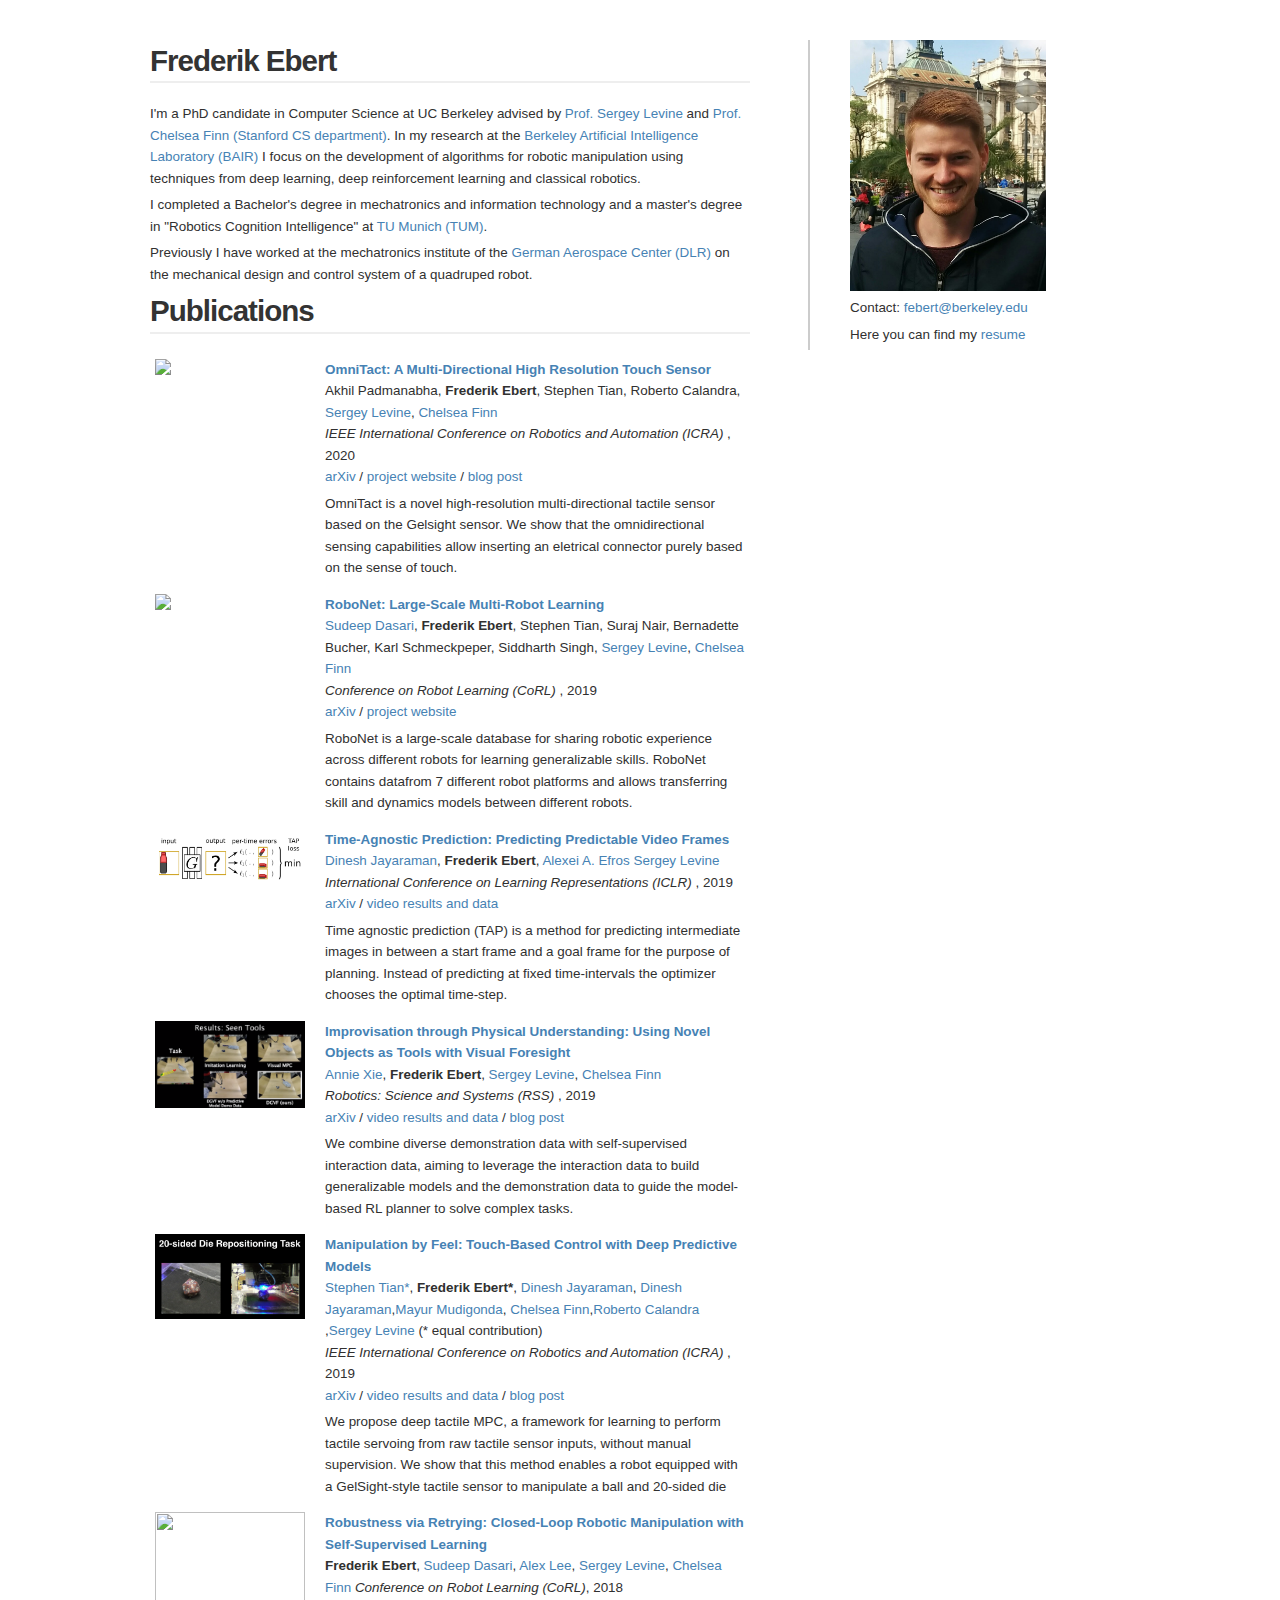
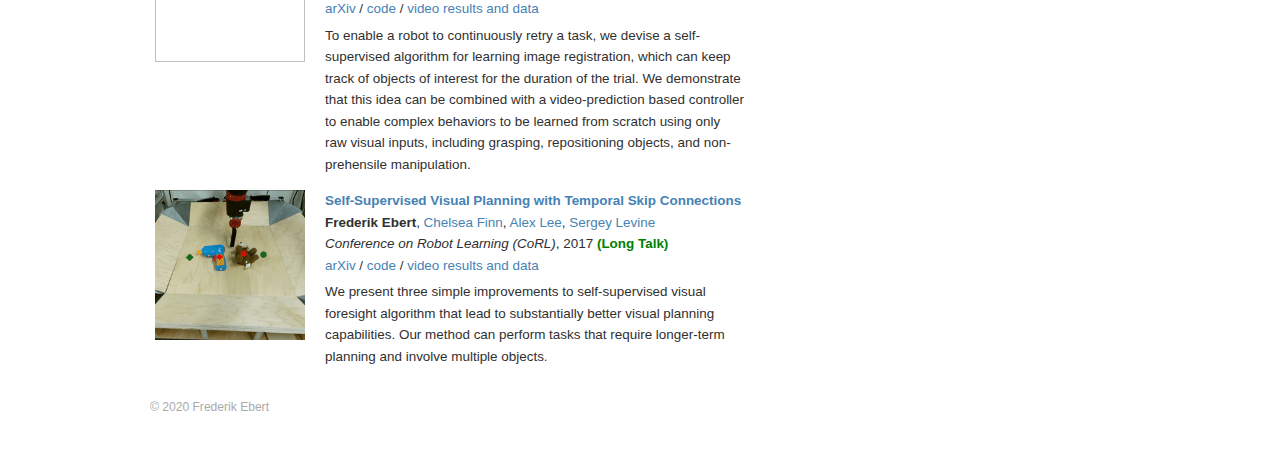
==== index.html @ 82a1469a "fixed margins added entries" ====
<!DOCTYPE html>


<html><head><meta http-equiv="Content-Type" content="text/html; charset=UTF-8">
	
	<meta name="description" content="Frederik Ebert personal website">
	<meta name="keywords" content="robotics,research,deep learning,reinforcement learning, control, dexterous manipulation">
	<meta name="author" content="Frederik Ebert">
	<link rel="stylesheet" type="text/css" href="./frederikebert_files/basic-profile.css" title="Basic Profile" media="all">
	<title>Frederik Ebert</title>


    <style>
        th, td {
            padding: 5px;
            margin:0
        }
        p {
            margin-bottom: 5px;
        }


        .one
        {
            width: 160px;
            height: 160px;
            position: relative;
        }
        .two {
            width: 160px;
            height: 160px;
            position: absolute;
            transition: opacity .2s ease-in-out;
            -moz-transition: opacity .2s ease-in-out;
            -webkit-transition: opacity .2s ease-in-out;
        }
    </style>

</head>




<body>
<div id="wrap">
	<div id="sidebar">
		<a href="https://febert.github.io/frederikebert_files/me.jpg"><img src="./frederikebert_files/me.jpg"  width="70%" height="70%" style="border: none;" alt="Frederik Ebert"></a>
        
        <p>Contact: <a href="mailto:febert@berkeley.edu">febert@berkeley.edu</a></p>
        
        <p>Here you can find my <a href="https://febert.github.io/frederikebert_files/curriculum_vitae_frederik_ebert.pdf"> resume </a> </p>
        
	
	</div>

	<div id="content">
		<h2>Frederik Ebert</h2>
		
        <p>
            I'm a PhD candidate in Computer Science at UC Berkeley advised by <a href="https://people.eecs.berkeley.edu/~svlevine/">Prof. Sergey Levine</a> and <a href="http://ai.stanford.edu/~cbfinn/">Prof. Chelsea Finn (Stanford CS department)</a>.
            In my research at the <a href="http://bair.berkeley.edu/"> Berkeley Artificial Intelligence Laboratory (BAIR) </a>

            I focus on the development of algorithms for robotic manipulation using techniques from deep learning, deep reinforcement learning and classical robotics.
        </p>
            I completed a Bachelor's degree in mechatronics and information technology and a master's degree in "Robotics Cognition Intelligence" at <a href="https://www.tum.de/"> TU Munich (TUM)</a>.
        <p>

        </p>
        
        <p>
            Previously I have worked at the mechatronics institute of the <a href="http://www.dlr.de/rm-neu/"> German Aerospace Center (DLR)</a> on the mechanical design and control system of a quadruped robot.
        </p>


        <h2>Publications</h2>

        <table width="100%" align="center" border="0" cellspacing="0" cellpadding="20">

            <tr>
                <td valign="top" width="25%">
                    <div class="one">
                        <div class="two" id="TAP" style="opacity: 0;"><img src="./frederikebert_files/omnitact.gif" width="150"></div>
                        <img src="./frederikebert_files/omnitact.gif" width="150">
                    </div>

                </td>
                <td valign="top" width="75%">
                    <p><a href="https://arxiv.org/abs/2003.06965">
                        <strong>OmniTact: A Multi-Directional High Resolution Touch Sensor</strong></a><br>
                        Akhil Padmanabha, <strong >Frederik Ebert</strong>, Stephen Tian, Roberto Calandra, <a href="http://people.eecs.berkeley.edu/~svlevine">Sergey Levine</a>, <a href="http://people.eecs.berkeley.edu/~cbfinn/" >Chelsea Finn</a> <br />
                        <em>IEEE International Conference on Robotics and Automation (ICRA) </em>, 2020 <br>
                        <a href="https://arxiv.org/abs/2003.06965">arXiv</a>
                        /
                        <a href="https://sites.google.com/berkeley.edu/omnitact">project website</a> / <a href="https://bair.berkeley.edu/blog/2020/05/14/omnitact"> blog post</a>
                    </p><p></p>
                    <p>
                        OmniTact is a novel high-resolution multi-directional tactile sensor based on the Gelsight sensor. We show that the omnidirectional sensing capabilities allow inserting an eletrical connector purely based on the sense of touch.
                    </p>
                </td>
            </tr>

            <tr>
                <td valign="top" width="25%">
                    <div class="one">
                        <div class="two" id="TAP" style="opacity: 0;"><img src="./frederikebert_files/robonet.png" width="150"></div>
                        <img src="./frederikebert_files/robonet.png" width="150">
                    </div>

                </td>
                <td valign="top" width="75%">
                    <p><a href="https://arxiv.org/pdf/1910.11215.pdf">
                        <strong>RoboNet: Large-Scale Multi-Robot Learning</strong></a><br>
                        <a>Sudeep Dasari</a>, <strong >Frederik Ebert</strong>,  Stephen Tian, Suraj Nair, Bernadette Bucher, Karl Schmeckpeper, Siddharth Singh, <a href="http://people.eecs.berkeley.edu/~svlevine">Sergey Levine</a>, <a href="http://people.eecs.berkeley.edu/~cbfinn/" >Chelsea Finn</a> <br />
                        <em>Conference on Robot Learning (CoRL) </em>, 2019 <br>
                        <a href="https://arxiv.org/pdf/1910.11215.pdf">arXiv</a>
                        /
                        <a href="https://www.robonet.wiki/">project website</a>
                    </p><p></p>
                    <p>
                        RoboNet is a large-scale database for sharing robotic experience across different robots for learning generalizable skills. RoboNet contains datafrom 7 different robot platforms and allows transferring skill and dynamics models between different robots.
                    </p>
                </td>
            </tr>

            <tr>
                <td valign="top" width="25%">
                    <div class="one">
                        <div class="two" id="TAP" style="opacity: 0;"><img src="./frederikebert_files/TAP.png" width="150"></div>
                        <img src="./frederikebert_files/TAP.png" width="150">
                    </div>

                </td>
                <td valign="top" width="75%">
                    <p><a href="https://arxiv.org/abs/1808.07784">
                        <strong>Time-Agnostic Prediction: Predicting Predictable Video Frames</strong></a><br>
                        <a>Dinesh Jayaraman</a>, <strong >Frederik Ebert</strong>, <a>Alexei A. Efros</a> <a href="http://people.eecs.berkeley.edu/~svlevine">Sergey Levine</a> <br />
                        <em>International Conference on Learning Representations (ICLR) </em>, 2019 <br>
                        <a href="https://arxiv.org/abs/1808.07784">arXiv</a>
                        /
                        <a href="https://sites.google.com/view/ta-pred">video results and data</a>
                    </p><p></p>
                    <p>
                        Time agnostic prediction (TAP) is a method for predicting intermediate images in between a start frame and a goal frame for the purpose of planning.
                        Instead of predicting at fixed time-intervals the optimizer chooses the optimal time-step.
                    </p>
                </td>
            </tr>

            <tr>
                <td valign="top" width="25%">
                    <div class="one">
                        <div class="two" id="tooluse" style="opacity: 0;"><img src="./frederikebert_files/tooluse.png" width="150"></div>
                        <img src="./frederikebert_files/tooluse.png" width="150">
                    </div>

                </td>
                <td valign="top" width="75%">
                    <p><a href="https://arxiv.org/abs/1904.05538">
                        <strong>Improvisation through Physical Understanding: Using Novel Objects as Tools with Visual Foresight</strong></a><br>
                        <a>Annie Xie</a>, <strong >Frederik Ebert</strong>, <a href="http://people.eecs.berkeley.edu/~svlevine">Sergey Levine</a>, <a href="http://people.eecs.berkeley.edu/~cbfinn/" >Chelsea Finn</a> <br />
                        <em>Robotics: Science and Systems (RSS) </em>, 2019 <br>
                        <a href="https://arxiv.org/abs/1904.05538">arXiv</a>
                        /
                        <a href="https://sites.google.com/view/anonymous-dgvf/home">video results and data</a> / <a href="https://bair.berkeley.edu/blog/2019/04/11/tools/"> blog post</a>
                    </p><p></p>
                    <p>
                        We combine diverse demonstration data with self-supervised interaction data, aiming to leverage the interaction data to build generalizable models and the demonstration data to guide the model-based RL planner to solve complex tasks.
                    </p>
                </td>
            </tr>

            <tr>
                <td valign="top" width="25%">
                    <div class="one">
                        <div class="two" id="tactile_mpc" style="opacity: 0;"><img src="./frederikebert_files/tactile_mpc.png" width="150" ></div>
                        <img src="./frederikebert_files/tactile_mpc.png" width="150">
                    </div>

                </td>
                <td valign="top" width="75%">
                    <p><a href="https://arxiv.org/abs/1903.04128">
                        <strong>Manipulation by Feel: Touch-Based Control with Deep Predictive Models</strong></a><br>
                        <a>Stephen Tian*</a>, <strong >Frederik Ebert*</strong>,  <a>Dinesh Jayaraman</a>, <a>Dinesh Jayaraman</a>,<a>Mayur Mudigonda</a>, <a href="http://people.eecs.berkeley.edu/~cbfinn/" >Chelsea Finn</a>,<a>Roberto Calandra</a> ,<a href="http://people.eecs.berkeley.edu/~svlevine">Sergey Levine</a> (* equal contribution) <br/>
                        <em>IEEE International Conference on Robotics and Automation (ICRA) </em>, 2019 <br>
                        <a href="https://arxiv.org/abs/1903.04128">arXiv</a>
                        <!--/-->
                        <!--<a href="https://github.com/febert/robustness_via_retrying">code</a>-->
                        /
                        <a href="https://sites.google.com/view/manipbyfeel/">video results and data</a> / <a href="https://bair.berkeley.edu/blog/2019/03/21/tactile"> blog post</a>
                    </p><p></p>
                    <p>
                        We propose deep tactile MPC, a framework for learning to perform tactile servoing from raw tactile sensor inputs, without manual supervision.
                        We show that this method enables a robot equipped with a GelSight-style tactile sensor to manipulate a ball and 20-sided die
                    </p>
            </td>
            </tr>


            <tr>
                <td valign="top" width="25%">
                    <div class="one">
                        <div class="two" id="retrying_gif" style="opacity: 0;"><img src="./frederikebert_files/retrying.png" width="150" height="150"></div>
                        <img src="./frederikebert_files/retrying.gif" width="150" height="150">
                    </div>
                    <script type="text/javascript">
                        function retrying_start() {
                            document.getElementById('retrying_gif').style.opacity = "1";
                        }
                        function retrying_stop() {
                            document.getElementById('retrying_gif').style.opacity = "0";
                        }
                        retrying_stop()
                    </script>

                </td>
                <td valign="top" width="75%">
                    <p><a href="https://arxiv.org/abs/1810.03043.pdf">
                        <strong>Robustness via Retrying: Closed-Loop Robotic Manipulation with Self-Supervised Learning</strong></a><br>
                        <strong >Frederik Ebert</strong>,  <a>Sudeep Dasari</a>, <a href="http://people.eecs.berkeley.edu/~alexlee_gk/">Alex Lee</a>, <a href="http://people.eecs.berkeley.edu/~svlevine">Sergey Levine</a>, <a href="http://people.eecs.berkeley.edu/~cbfinn/" >Chelsea Finn</a>
                        <em>Conference on Robot Learning (CoRL)</em>, 2018 <br>
                        <a href="https://arxiv.org/abs/1810.03043">arXiv</a>
                        /
                        <a href="https://github.com/febert/robustness_via_retrying">code</a>
                        /
                        <a href="https://sites.google.com/view/robustness-via-retrying/home">video results and data</a>
                    </p><p></p>
                    <p>
                        To enable a robot to continuously retry a task, we devise a self-supervised algorithm for learning image registration, which can keep track of objects of interest for the duration of the trial. We demonstrate that this idea can be combined with a video-prediction based controller to enable complex behaviors to be learned from scratch using only raw visual inputs, including grasping, repositioning objects, and non-prehensile manipulation.
                    </p>
                </td>
            </tr>


            <tr onmouseout="sna_stop()" onmouseover="sna_start()">
                <td valign="top" width="25%">
                    <div class="one">
                        <div class="two" id="sna_gif" style="opacity: 0;"><img src="./frederikebert_files/oadna_apart_square.gif" width="150" height="150"></div>
                        <img src="./frederikebert_files/oadna_frame.gif" width="150" height="150">
                    </div>
                    <script type="text/javascript">
                        function sna_start() {
                            document.getElementById('sna_gif').style.opacity = "1";
                        }
                        function sna_stop() {
                            document.getElementById('sna_gif').style.opacity = "0";
                        }
                        sna_stop()
                    </script>

                </td>
                <td valign="top" width="75%">
                    <p><a href="https://arxiv.org/pdf/1710.05268.pdf">
                        <strong>Self-Supervised Visual Planning with Temporal Skip Connections</strong></a><br>
                        <strong >Frederik Ebert</strong>, <a href="http://people.eecs.berkeley.edu/~cbfinn/" >Chelsea Finn</a>, <a href="http://people.eecs.berkeley.edu/~alexlee_gk/">Alex Lee</a>,
                        <a href="http://people.eecs.berkeley.edu/~svlevine">Sergey Levine</a> <br>
                        <em>Conference on Robot Learning (CoRL)</em>, 2017 <font color="green"><strong>(Long Talk)</strong></font> <br>
                        <a href="https://arxiv.org/abs/1710.05268">arXiv</a>
                        /
                        <a href="https://github.com/febert/visual_mpc">code</a>
                        /
                        <a href="https://sites.google.com/view/sna-visual-mpc">video results and data</a>
                    </p><p></p>
                    <p>
                        We present three simple improvements to self-supervised visual foresight algorithm that lead to substantially better visual planning capabilities. Our
                        method can perform tasks that require longer-term planning and involve multiple objects.
                    </p>
                </td>
            </tr>


        </table>


        
		<p class="credits">© 2020 Frederik Ebert<br>
	</div>

</div>




</body></html>
---- frederikebert_files/basic-profile.css ----
/*
Original design: Basic Profile (v2.0 - Sep 11, 2012) - A free xhtml/css website template by Andreas Viklund.
For more information, see http://andreasviklund.com/templates/basic-profile/
*/

*{margin:0; padding:0;}
body {background:#fff url(background.jpg) top center no-repeat; color:#303030; font:84% Arial,Helvetica,sans-serif; line-height:1.6em;}
a {color:#4682B4; text-decoration:none;}
a:hover {text-decoration:underline;}
p,ul,ol,dl {margin:0 0 20px 0;}
h1 {color:#888; font-size:3.2em; line-height:1.1em; letter-spacing:-3px; margin:20px 0 0 0;}
h1 a {color:#4682B4; text-transform:none;}
h2 {font-size:2.2em; color:#333; margin:0 0 20px; letter-spacing:-1px; border-bottom:2px solid #eee;}
h3 {font-size:1.8em; margin:10px 0 15px 0; letter-spacing:-1px; border-bottom:2px solid #eee;}
h1,h2,h3 {font-weight:700; line-height:1.4em;}
#wrap {color:#303030; margin:40px auto; padding:0; width:980px;}
#content {text-align:left; width:600px; padding-right:40px;}
#sidebar {float:right; width:280px; padding-left:40px; border-left:2px solid #ccc; }
#sidebar ul {list-style:none; margin:0; padding:10px 0 0 0; border-top:1px solid #eee;}
#sidebar li {list-style:none; font-size:1.2em; margin:0 0 10px; padding:0 0 10px 0; color:#888; border-bottom:1px solid #eee;}
#sidebar li a {font-size:1.2em;}
#sidebar h2 {font-size: 1.4em;}
.slogan {color:#888; font-size:1.4em; font-weight:700; margin:0 0 20px 0; letter-spacing:-1px;}
.readmore {text-align:right; margin:0 20px 30px 0;}
.timestamp {display:block; font-weight:700; color:#888; text-align:right; width:150px; padding:20px 20px 20px 0; float:left; margin:0 20px 20px 0; border-right:2px solid #eee;}
.timestamp a {font-weight:normal;}
.credits {display:block; clear:left; font-size:0.9em; color:#aaa; margin:20px 0;}
.credits a {color:#888;}
.clear {clear:both;}
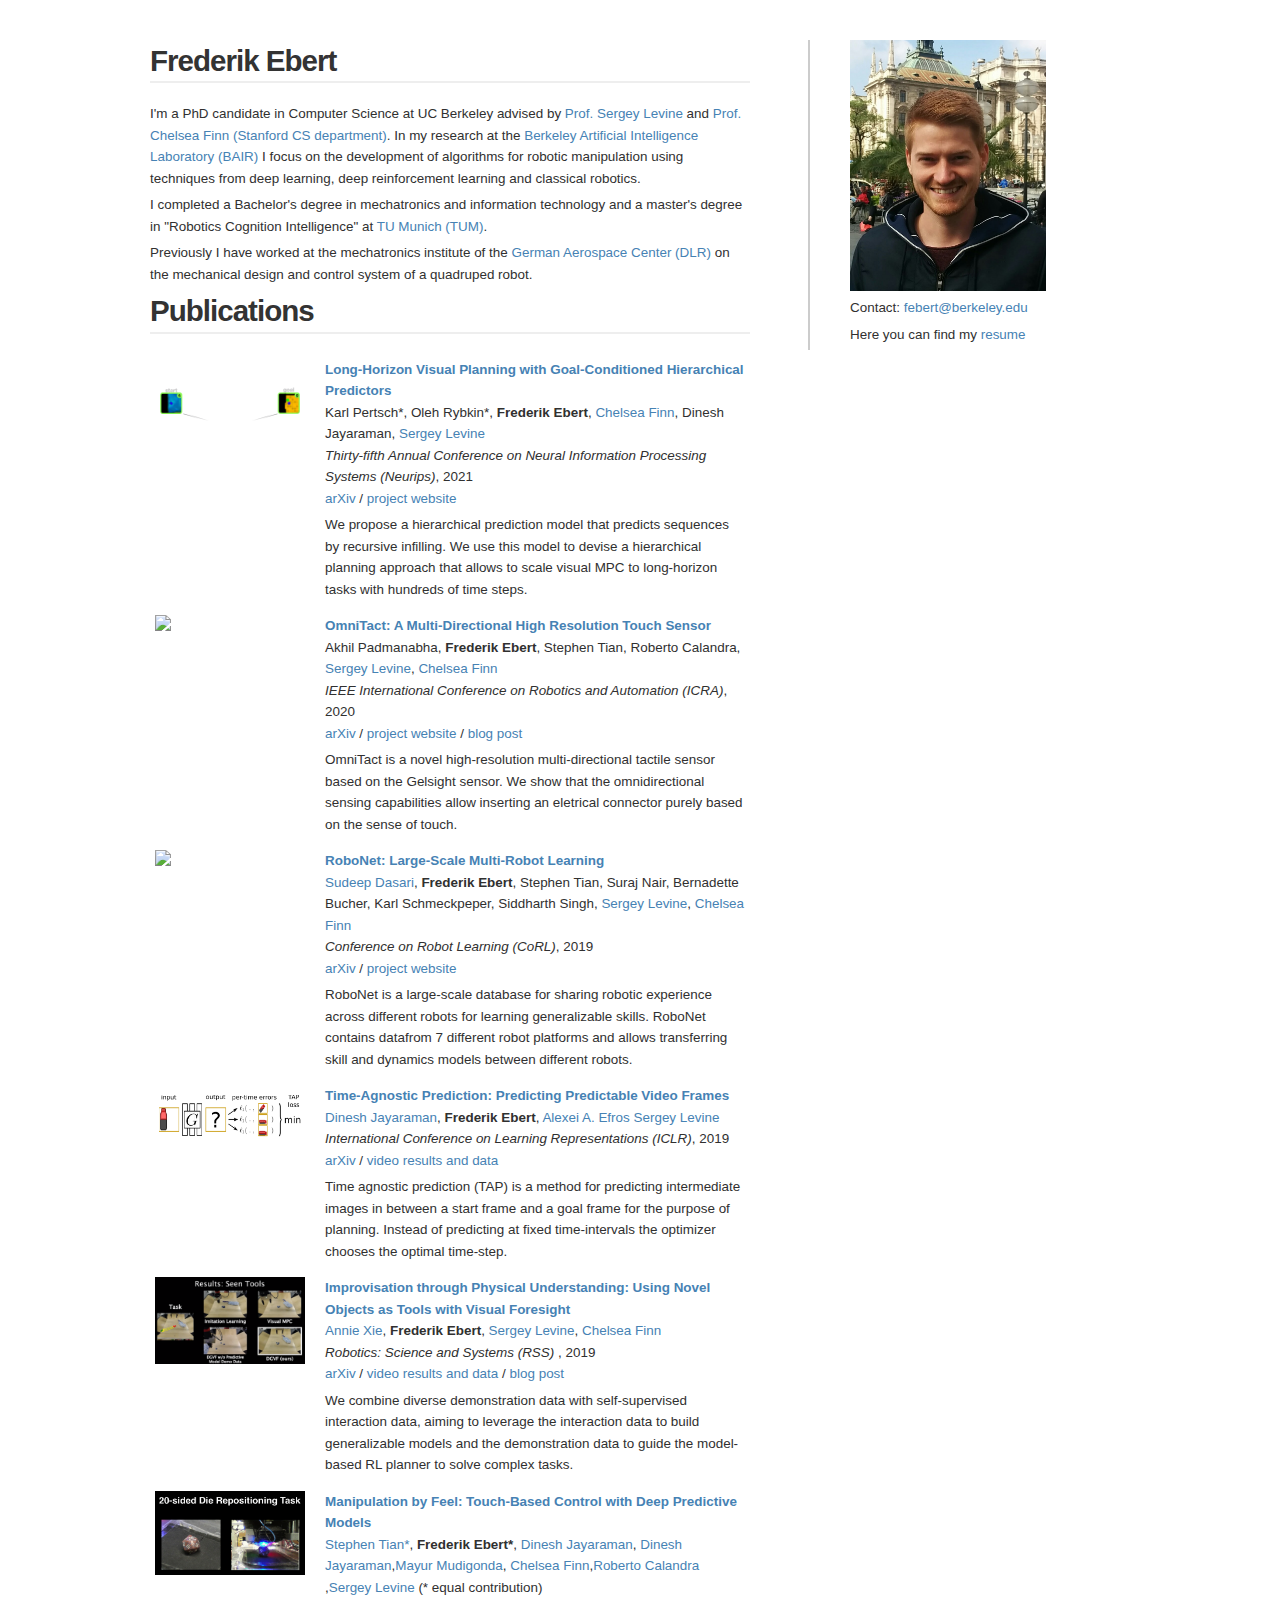
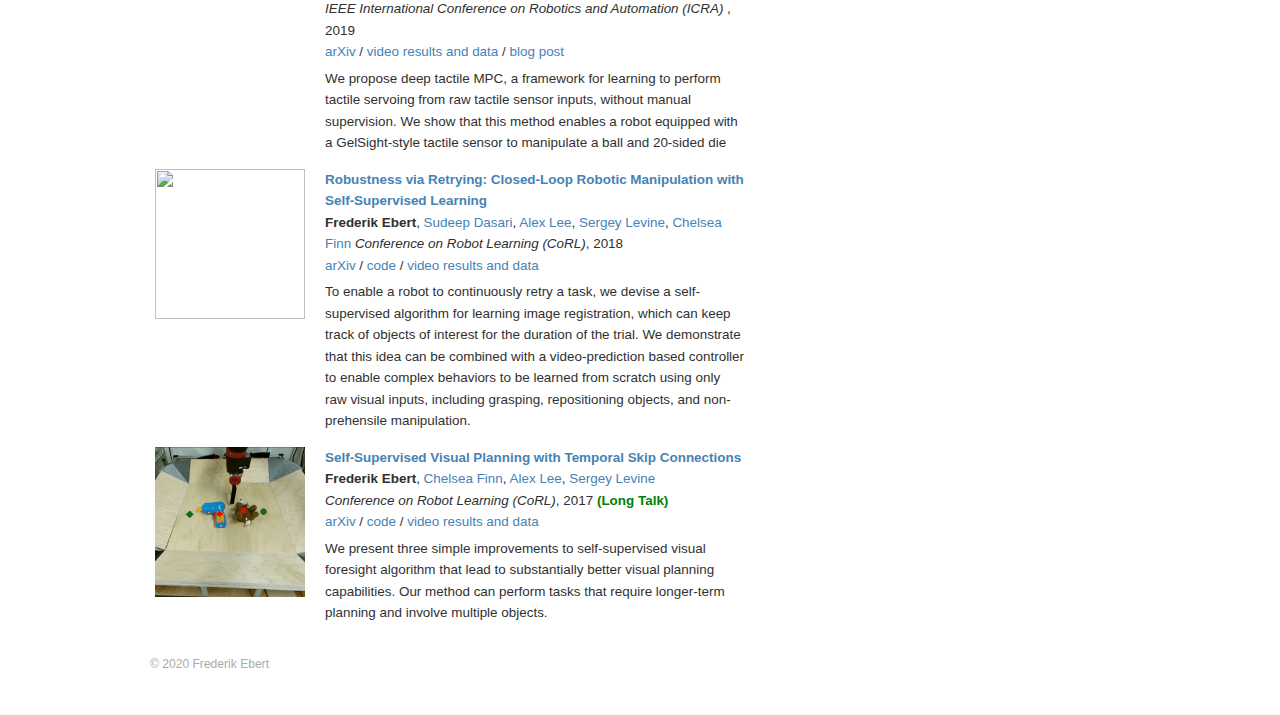
==== commit 13c398f0: "added GCP" ====
--- a/index.html
+++ b/index.html
@@ -79,6 +79,29 @@
             <tr>
                 <td valign="top" width="25%">
                     <div class="one">
+                        <img src="./frederikebert_files/gcp_animate.gif" width="150">
+                    </div>
+
+                </td>
+                <td valign="top" width="75%">
+                    <p><a href="https://arxiv.org/abs/2003.06965">
+                        <strong>Long-Horizon Visual Planning with Goal-Conditioned Hierarchical Predictors</strong></a><br>
+                        Karl Pertsch*, Oleh Rybkin*, <strong>Frederik Ebert</strong>, <a href="http://people.eecs.berkeley.edu/~cbfinn/" >Chelsea Finn</a>, Dinesh Jayaraman, <a href="http://people.eecs.berkeley.edu/~svlevine">Sergey Levine</a> <br>
+
+                        <em>Thirty-fifth Annual Conference on Neural Information Processing Systems (Neurips)</em>, 2021 <br>
+                        <a href="https://arxiv.org/abs/2006.13205">arXiv</a>
+                        /
+                        <a href="https://orybkin.github.io/video-gcp/">project website</a>
+                    </p><p></p>
+                    <p>
+                        We propose a hierarchical prediction model that predicts sequences by recursive infilling. We use this model to devise a hierarchical planning approach that allows to scale visual MPC to long-horizon tasks with hundreds of time steps.
+                    </p>
+                </td>
+            </tr>
+
+            <tr>
+                <td valign="top" width="25%">
+                    <div class="one">
                         <div class="two" id="TAP" style="opacity: 0;"><img src="./frederikebert_files/omnitact.gif" width="150"></div>
                         <img src="./frederikebert_files/omnitact.gif" width="150">
                     </div>
@@ -88,7 +111,7 @@
                     <p><a href="https://arxiv.org/abs/2003.06965">
                         <strong>OmniTact: A Multi-Directional High Resolution Touch Sensor</strong></a><br>
                         Akhil Padmanabha, <strong >Frederik Ebert</strong>, Stephen Tian, Roberto Calandra, <a href="http://people.eecs.berkeley.edu/~svlevine">Sergey Levine</a>, <a href="http://people.eecs.berkeley.edu/~cbfinn/" >Chelsea Finn</a> <br />
-                        <em>IEEE International Conference on Robotics and Automation (ICRA) </em>, 2020 <br>
+                        <em>IEEE International Conference on Robotics and Automation (ICRA)</em>, 2020 <br>
                         <a href="https://arxiv.org/abs/2003.06965">arXiv</a>
                         /
                         <a href="https://sites.google.com/berkeley.edu/omnitact">project website</a> / <a href="https://bair.berkeley.edu/blog/2020/05/14/omnitact"> blog post</a>
@@ -111,7 +134,7 @@
                     <p><a href="https://arxiv.org/pdf/1910.11215.pdf">
                         <strong>RoboNet: Large-Scale Multi-Robot Learning</strong></a><br>
                         <a>Sudeep Dasari</a>, <strong >Frederik Ebert</strong>,  Stephen Tian, Suraj Nair, Bernadette Bucher, Karl Schmeckpeper, Siddharth Singh, <a href="http://people.eecs.berkeley.edu/~svlevine">Sergey Levine</a>, <a href="http://people.eecs.berkeley.edu/~cbfinn/" >Chelsea Finn</a> <br />
-                        <em>Conference on Robot Learning (CoRL) </em>, 2019 <br>
+                        <em>Conference on Robot Learning (CoRL)</em>, 2019 <br>
                         <a href="https://arxiv.org/pdf/1910.11215.pdf">arXiv</a>
                         /
                         <a href="https://www.robonet.wiki/">project website</a>
@@ -134,7 +157,7 @@
                     <p><a href="https://arxiv.org/abs/1808.07784">
                         <strong>Time-Agnostic Prediction: Predicting Predictable Video Frames</strong></a><br>
                         <a>Dinesh Jayaraman</a>, <strong >Frederik Ebert</strong>, <a>Alexei A. Efros</a> <a href="http://people.eecs.berkeley.edu/~svlevine">Sergey Levine</a> <br />
-                        <em>International Conference on Learning Representations (ICLR) </em>, 2019 <br>
+                        <em>International Conference on Learning Representations (ICLR)</em>, 2019 <br>
                         <a href="https://arxiv.org/abs/1808.07784">arXiv</a>
                         /
                         <a href="https://sites.google.com/view/ta-pred">video results and data</a>
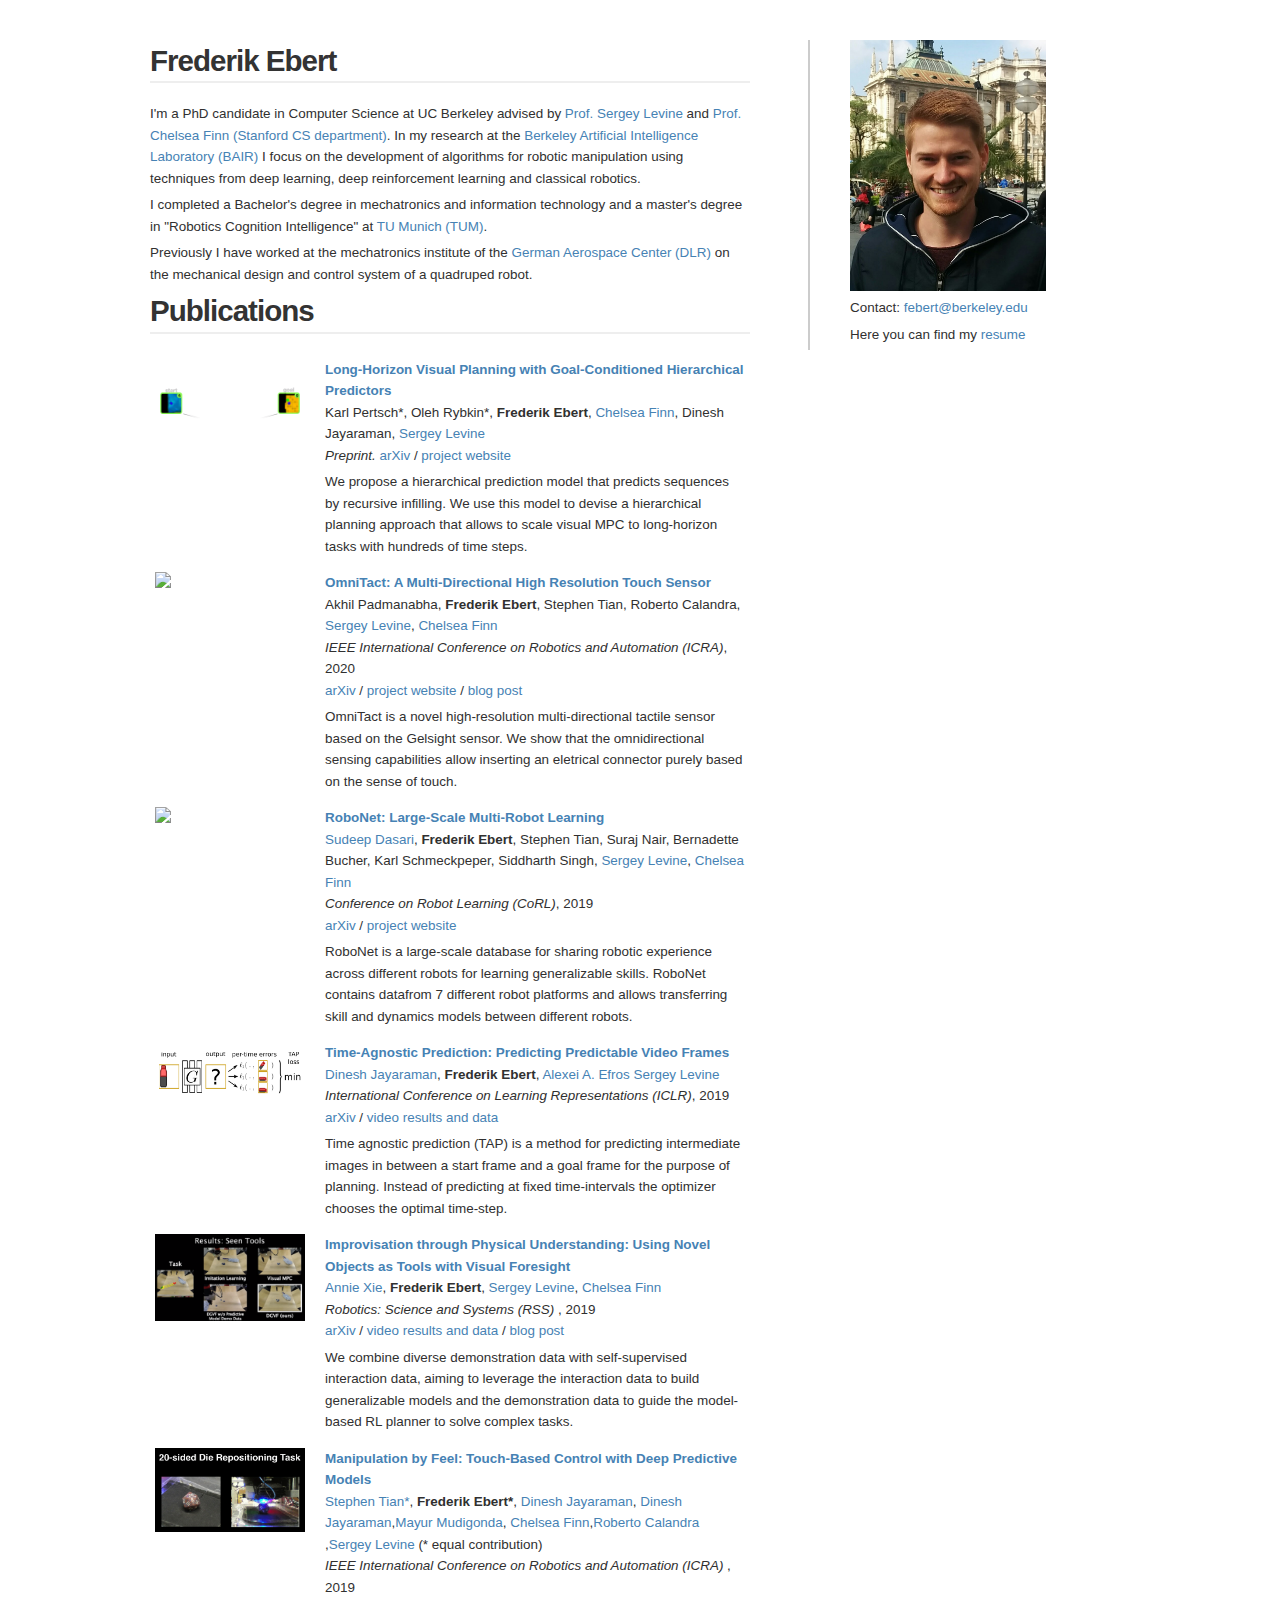
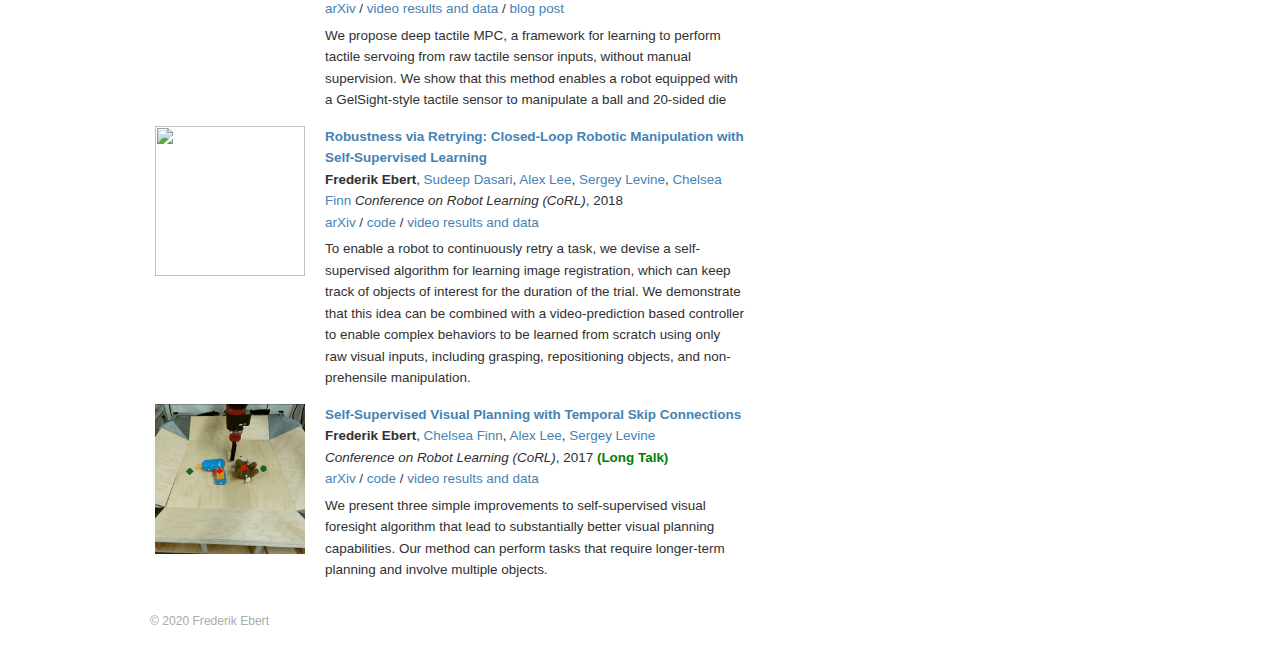
==== commit 68ec5f3a: "preprint change" ====
--- a/index.html
+++ b/index.html
@@ -88,7 +88,8 @@
                         <strong>Long-Horizon Visual Planning with Goal-Conditioned Hierarchical Predictors</strong></a><br>
                         Karl Pertsch*, Oleh Rybkin*, <strong>Frederik Ebert</strong>, <a href="http://people.eecs.berkeley.edu/~cbfinn/" >Chelsea Finn</a>, Dinesh Jayaraman, <a href="http://people.eecs.berkeley.edu/~svlevine">Sergey Levine</a> <br>
 
-                        <em>Thirty-fifth Annual Conference on Neural Information Processing Systems (Neurips)</em>, 2021 <br>
+                        <em>Preprint. </em>
+                        <!--<em>Thirty-fifth Annual Conference on Neural Information Processing Systems (Neurips)</em>, 2021 <br>-->
                         <a href="https://arxiv.org/abs/2006.13205">arXiv</a>
                         /
                         <a href="https://orybkin.github.io/video-gcp/">project website</a>
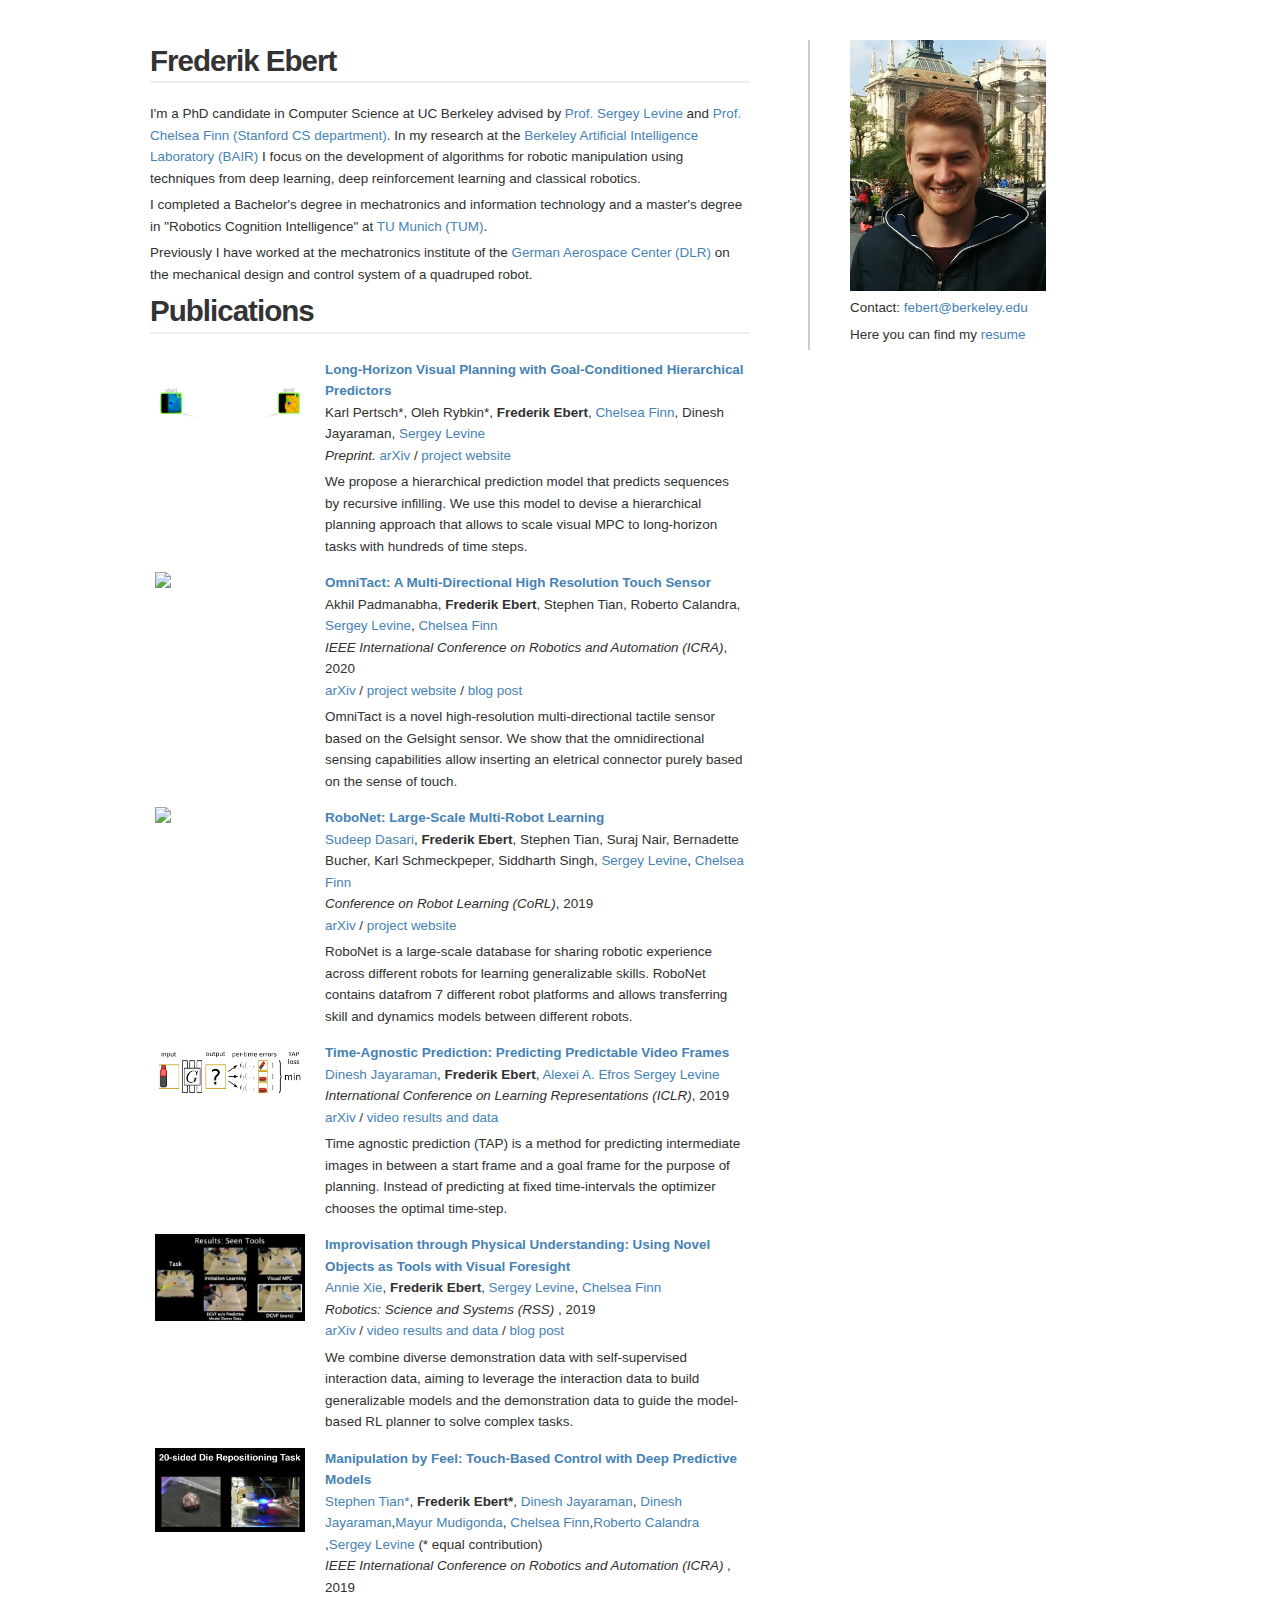
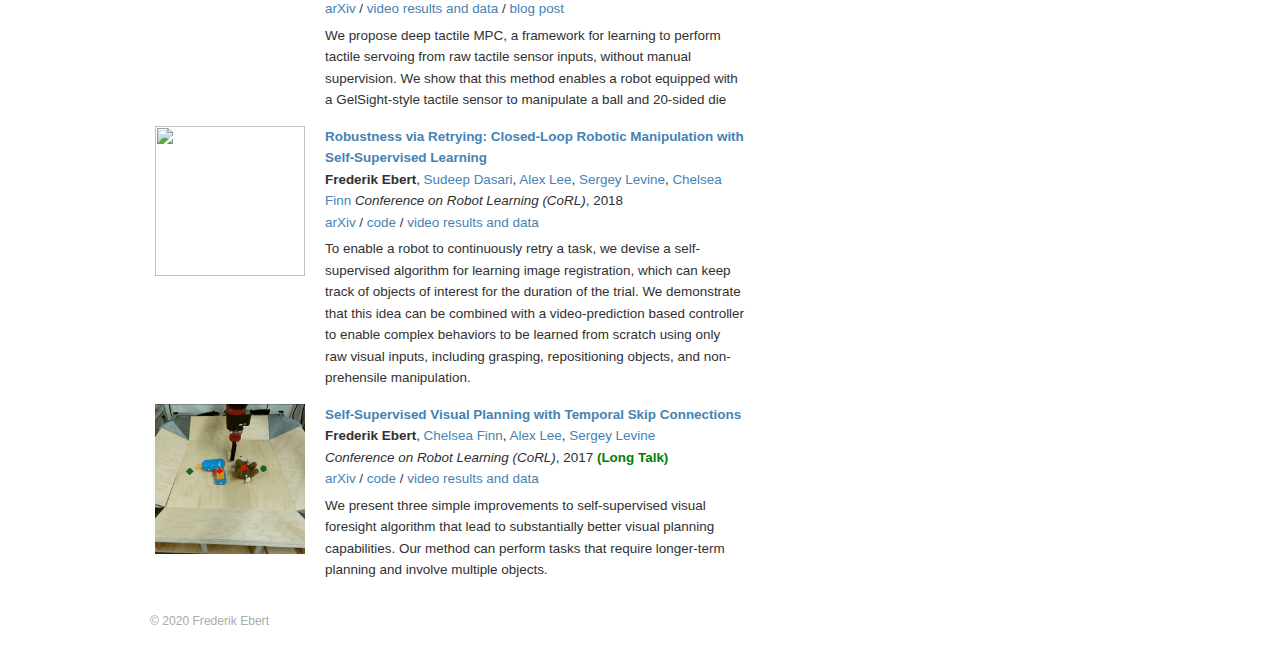
==== commit 5e11fbe5: "preprint change" ====
--- a/index.html
+++ b/index.html
@@ -84,7 +84,7 @@
 
                 </td>
                 <td valign="top" width="75%">
-                    <p><a href="https://arxiv.org/abs/2003.06965">
+                    <p><a href="https://arxiv.org/abs/2006.13205">
                         <strong>Long-Horizon Visual Planning with Goal-Conditioned Hierarchical Predictors</strong></a><br>
                         Karl Pertsch*, Oleh Rybkin*, <strong>Frederik Ebert</strong>, <a href="http://people.eecs.berkeley.edu/~cbfinn/" >Chelsea Finn</a>, Dinesh Jayaraman, <a href="http://people.eecs.berkeley.edu/~svlevine">Sergey Levine</a> <br>
 
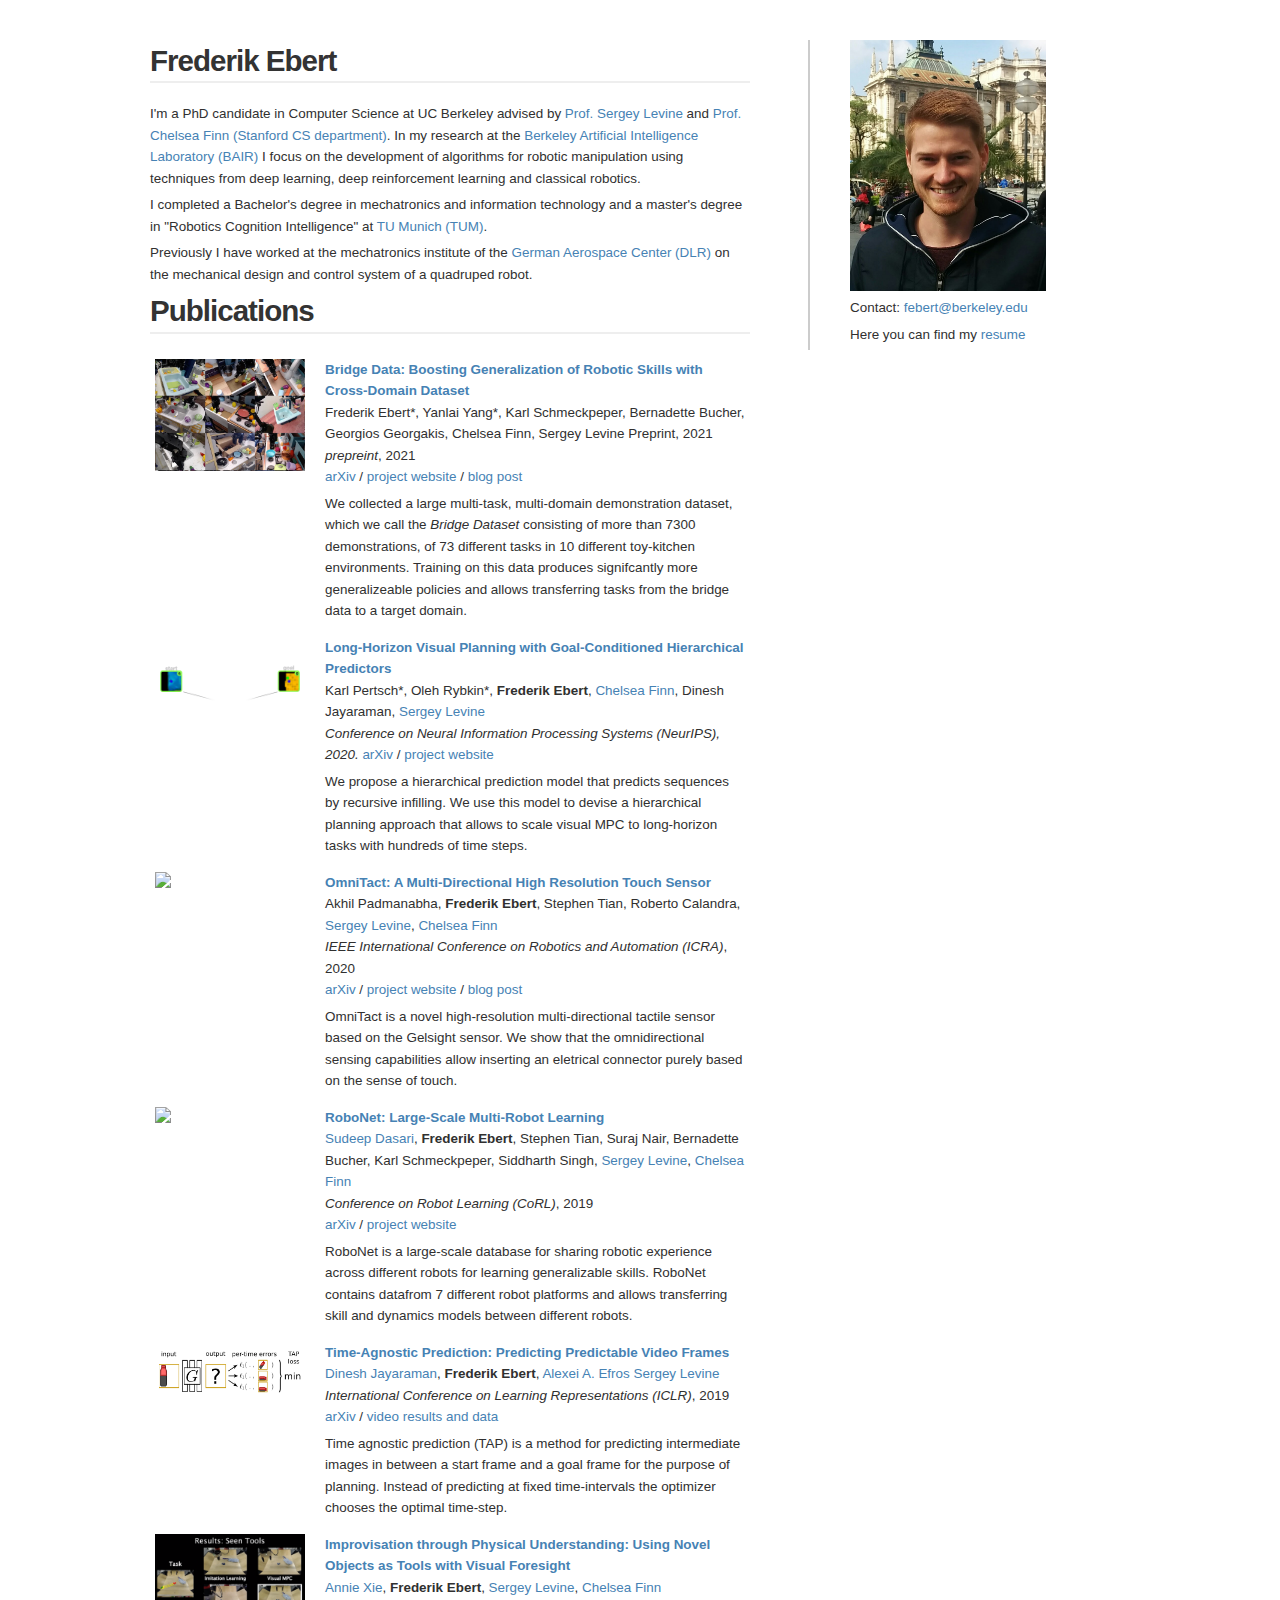
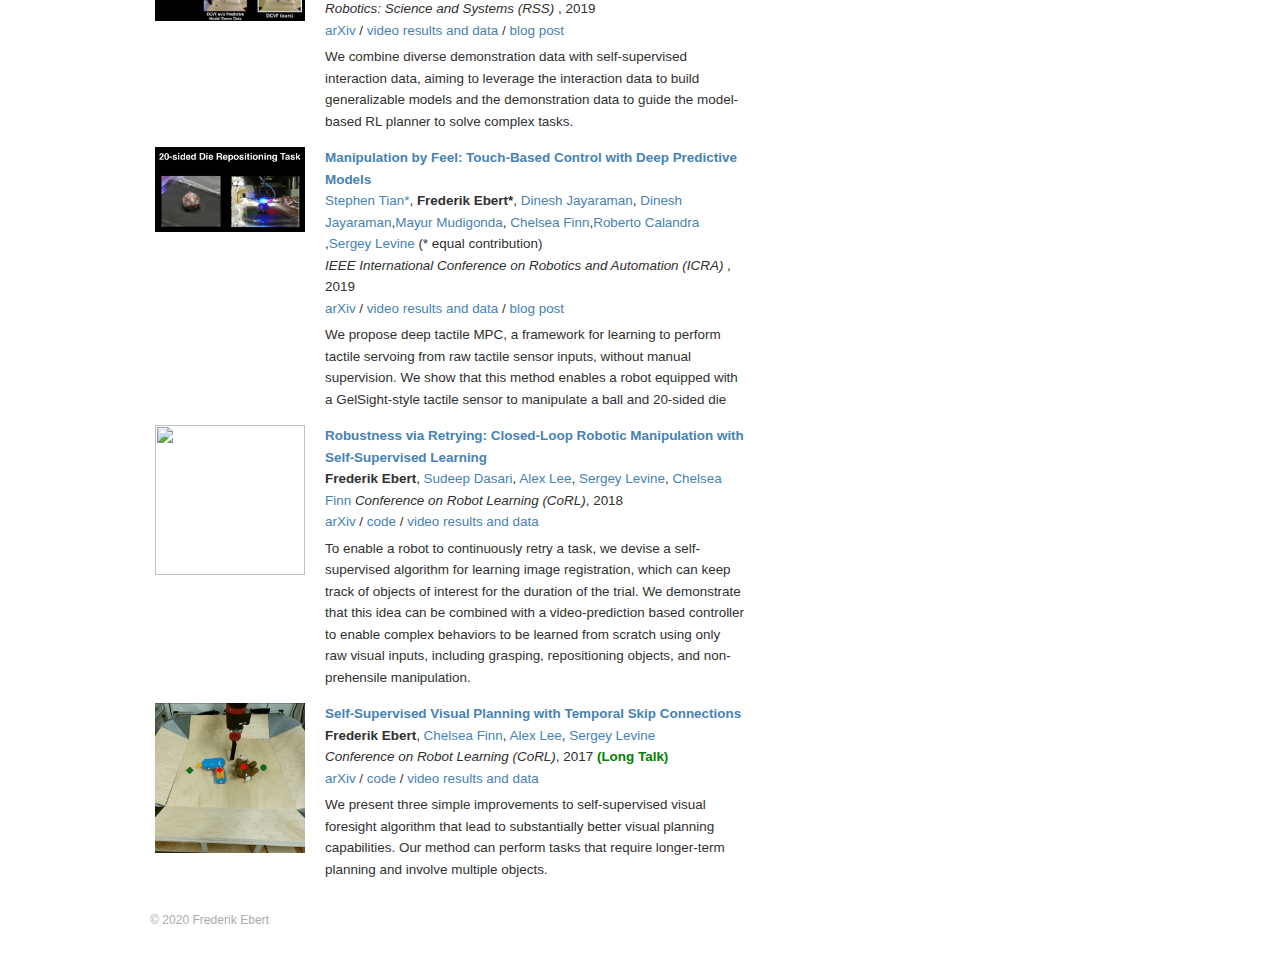
==== commit b7039585: "bridge data" ====
--- a/index.html
+++ b/index.html
@@ -79,6 +79,31 @@
             <tr>
                 <td valign="top" width="25%">
                     <div class="one">
+                        <div class="two" id="TAP" style="opacity: 0;"><img src="./frederikebert_files/bridge_data_thumbnail.png" width="150"></div>
+                        <img src="./frederikebert_files/bridge_data_thumbnail.png" width="150">
+                    </div>
+
+                </td>
+                <td valign="top" width="75%">
+                    <p><a href="https://arxiv.org/pdf/1910.11215.pdf">
+                        <strong>Bridge Data: Boosting Generalization of Robotic Skills with Cross-Domain Dataset </strong></a><br>
+                        Frederik Ebert*, Yanlai Yang*, Karl Schmeckpeper, Bernadette Bucher, Georgios Georgakis, Chelsea Finn, Sergey Levine
+                        Preprint, 2021 <br />
+                        <em>prepreint</em>, 2021 <br>
+                        <a href="https://arxiv.org/abs/2109.13396">arXiv</a> /
+                        <a href="https://sites.google.com/view/bridgedata">project website</a> /
+                        <a href="https://bair.berkeley.edu/blog/2021/11/18/bridge-data">blog post</a>
+                    </p><p></p>
+                    <p>
+                        We collected a large multi-task, multi-domain demonstration dataset, which we call the <em>Bridge Dataset</em> consisting of more than 7300 demonstrations, of 73 different tasks in 10 different toy-kitchen environments.
+                        Training on this data produces signifcantly more generalizeable policies and allows transferring tasks from the bridge data to a target domain.
+                    </p>
+                </td>
+            </tr>
+
+            <tr>
+                <td valign="top" width="25%">
+                    <div class="one">
                         <img src="./frederikebert_files/gcp_animate.gif" width="150">
                     </div>
 
@@ -88,7 +113,7 @@
                         <strong>Long-Horizon Visual Planning with Goal-Conditioned Hierarchical Predictors</strong></a><br>
                         Karl Pertsch*, Oleh Rybkin*, <strong>Frederik Ebert</strong>, <a href="http://people.eecs.berkeley.edu/~cbfinn/" >Chelsea Finn</a>, Dinesh Jayaraman, <a href="http://people.eecs.berkeley.edu/~svlevine">Sergey Levine</a> <br>
 
-                        <em>Preprint. </em>
+                        <em>Conference on Neural Information Processing Systems (NeurIPS), 2020. </em>
                         <!--<em>Thirty-fifth Annual Conference on Neural Information Processing Systems (Neurips)</em>, 2021 <br>-->
                         <a href="https://arxiv.org/abs/2006.13205">arXiv</a>
                         /
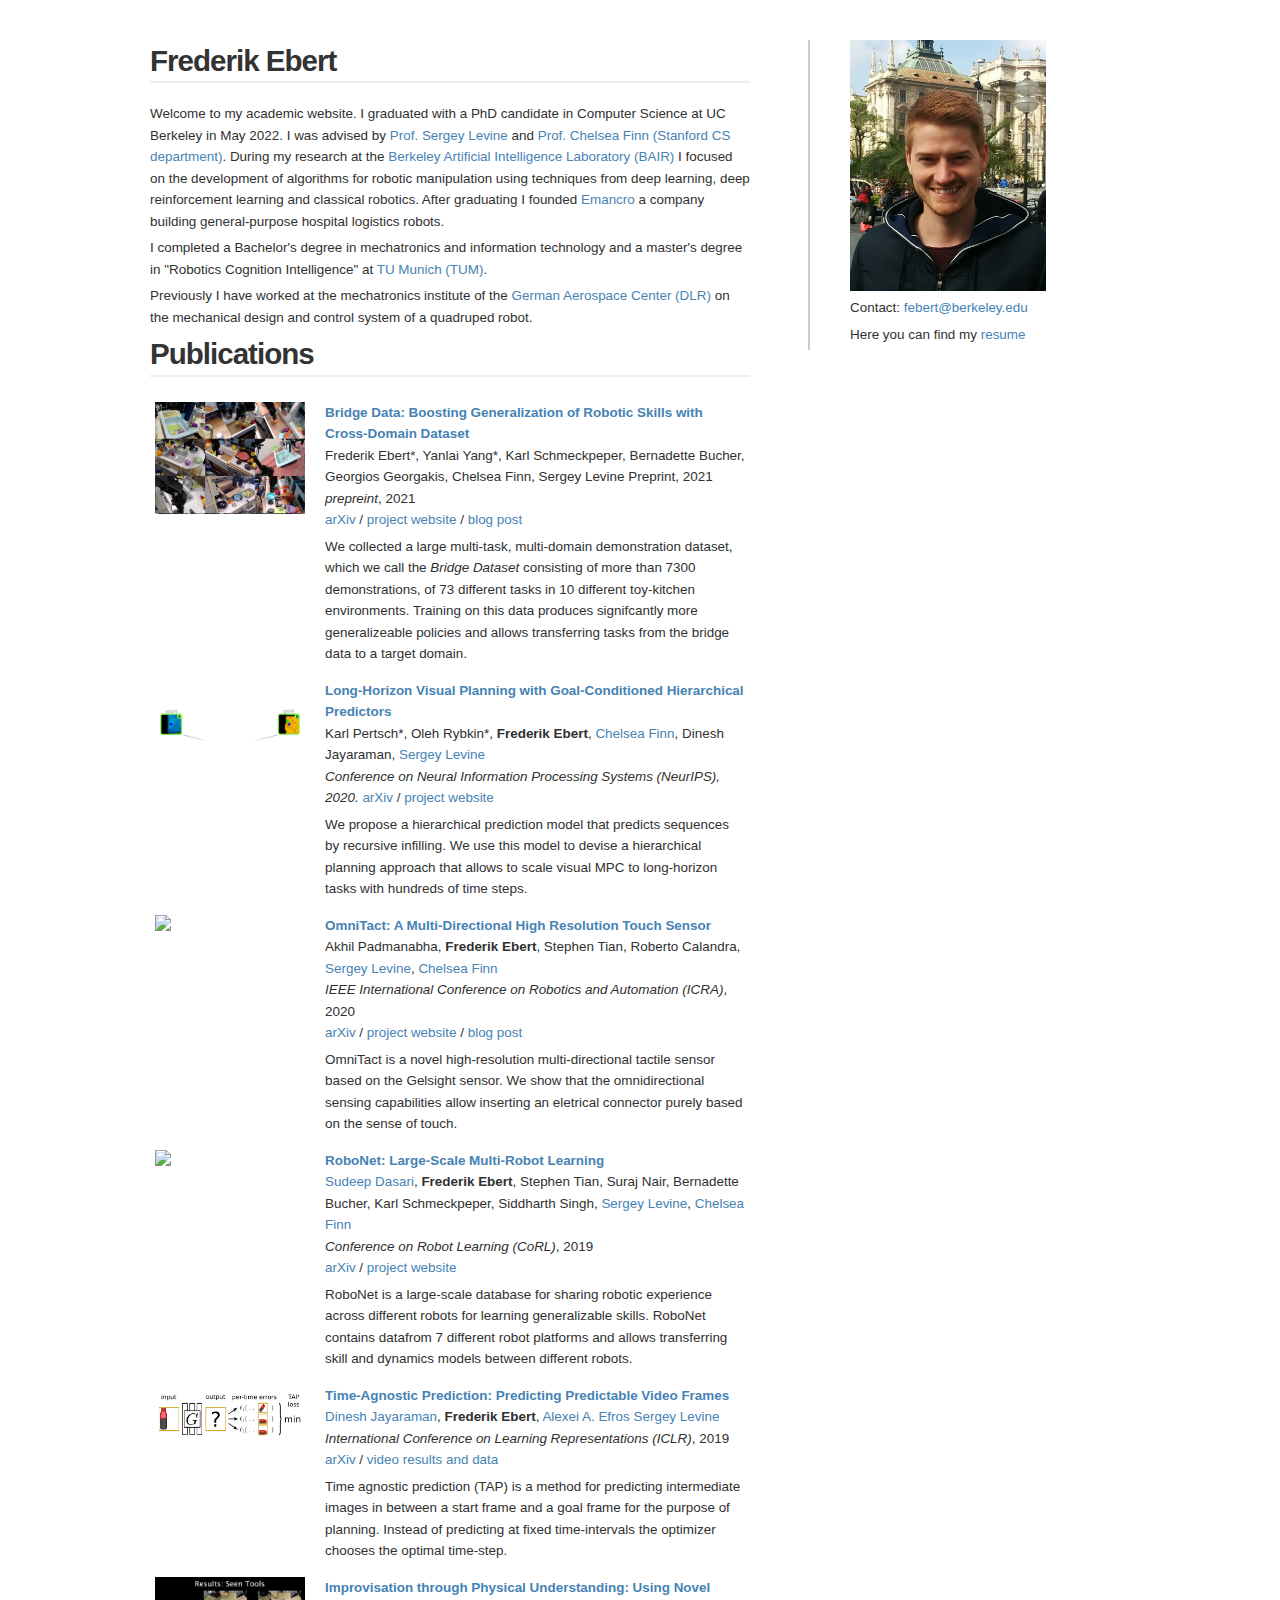
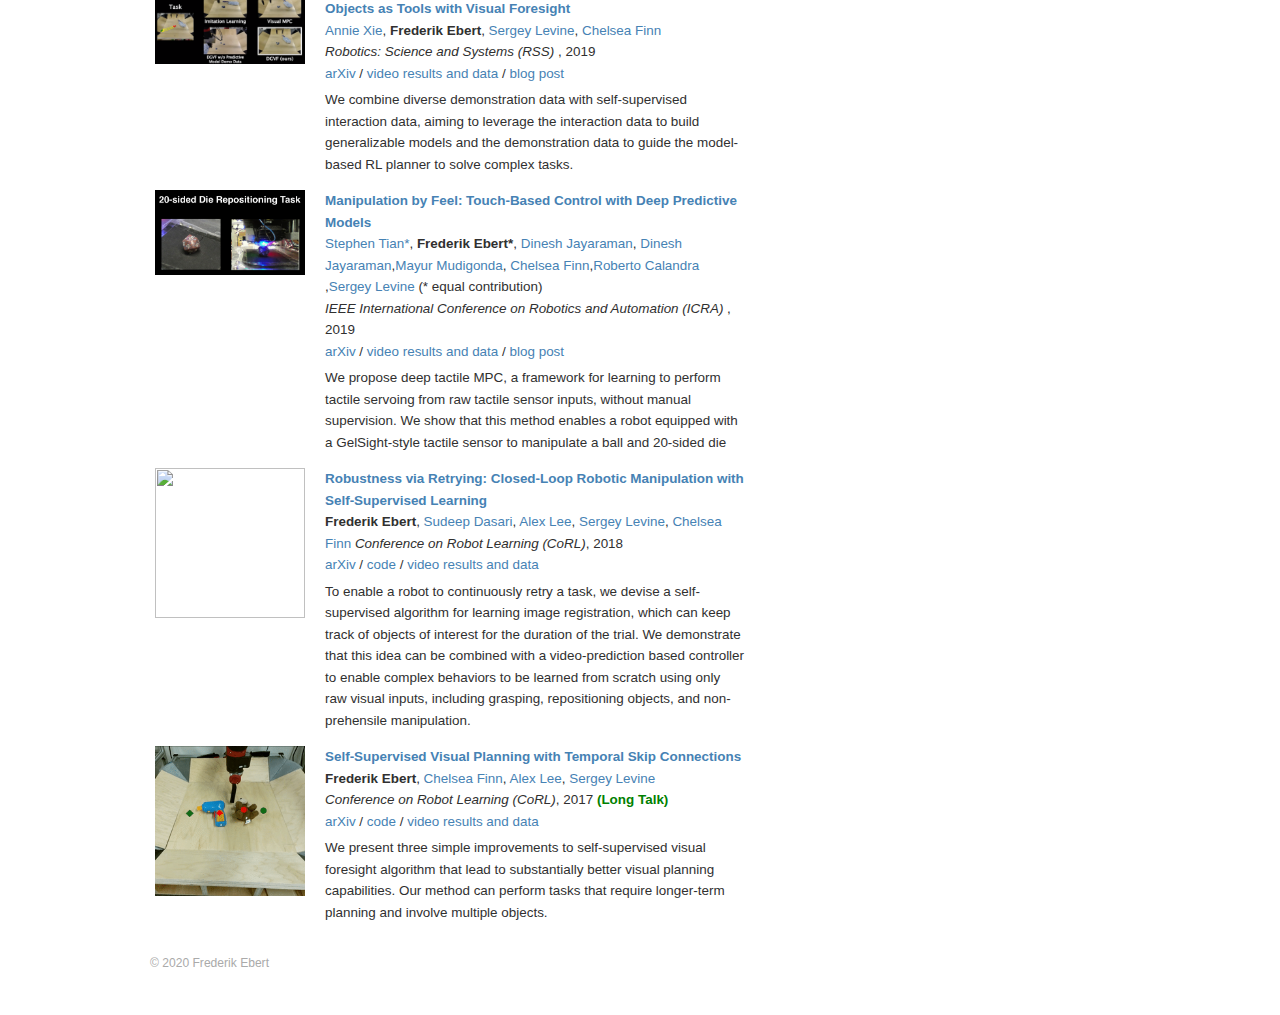
==== commit c5cb64b2: "Update index.html add graduation" ====
--- a/index.html
+++ b/index.html
@@ -57,10 +57,8 @@
 		<h2>Frederik Ebert</h2>
 		
         <p>
-            I'm a PhD candidate in Computer Science at UC Berkeley advised by <a href="https://people.eecs.berkeley.edu/~svlevine/">Prof. Sergey Levine</a> and <a href="http://ai.stanford.edu/~cbfinn/">Prof. Chelsea Finn (Stanford CS department)</a>.
-            In my research at the <a href="http://bair.berkeley.edu/"> Berkeley Artificial Intelligence Laboratory (BAIR) </a>
-
-            I focus on the development of algorithms for robotic manipulation using techniques from deep learning, deep reinforcement learning and classical robotics.
+            Welcome to my academic website. I graduated with a PhD candidate in Computer Science at UC Berkeley in May 2022. I was advised by <a href="https://people.eecs.berkeley.edu/~svlevine/">Prof. Sergey Levine</a> and <a href="http://ai.stanford.edu/~cbfinn/">Prof. Chelsea Finn (Stanford CS department)</a>.
+            During my research at the <a href="http://bair.berkeley.edu/"> Berkeley Artificial Intelligence Laboratory (BAIR) </a> I focused on the development of algorithms for robotic manipulation using techniques from deep learning, deep reinforcement learning and classical robotics. After graduating I founded <a href="https://emancro.ai">Emancro</a> a company building general-purpose hospital logistics robots. 
         </p>
             I completed a Bachelor's degree in mechatronics and information technology and a master's degree in "Robotics Cognition Intelligence" at <a href="https://www.tum.de/"> TU Munich (TUM)</a>.
         <p>
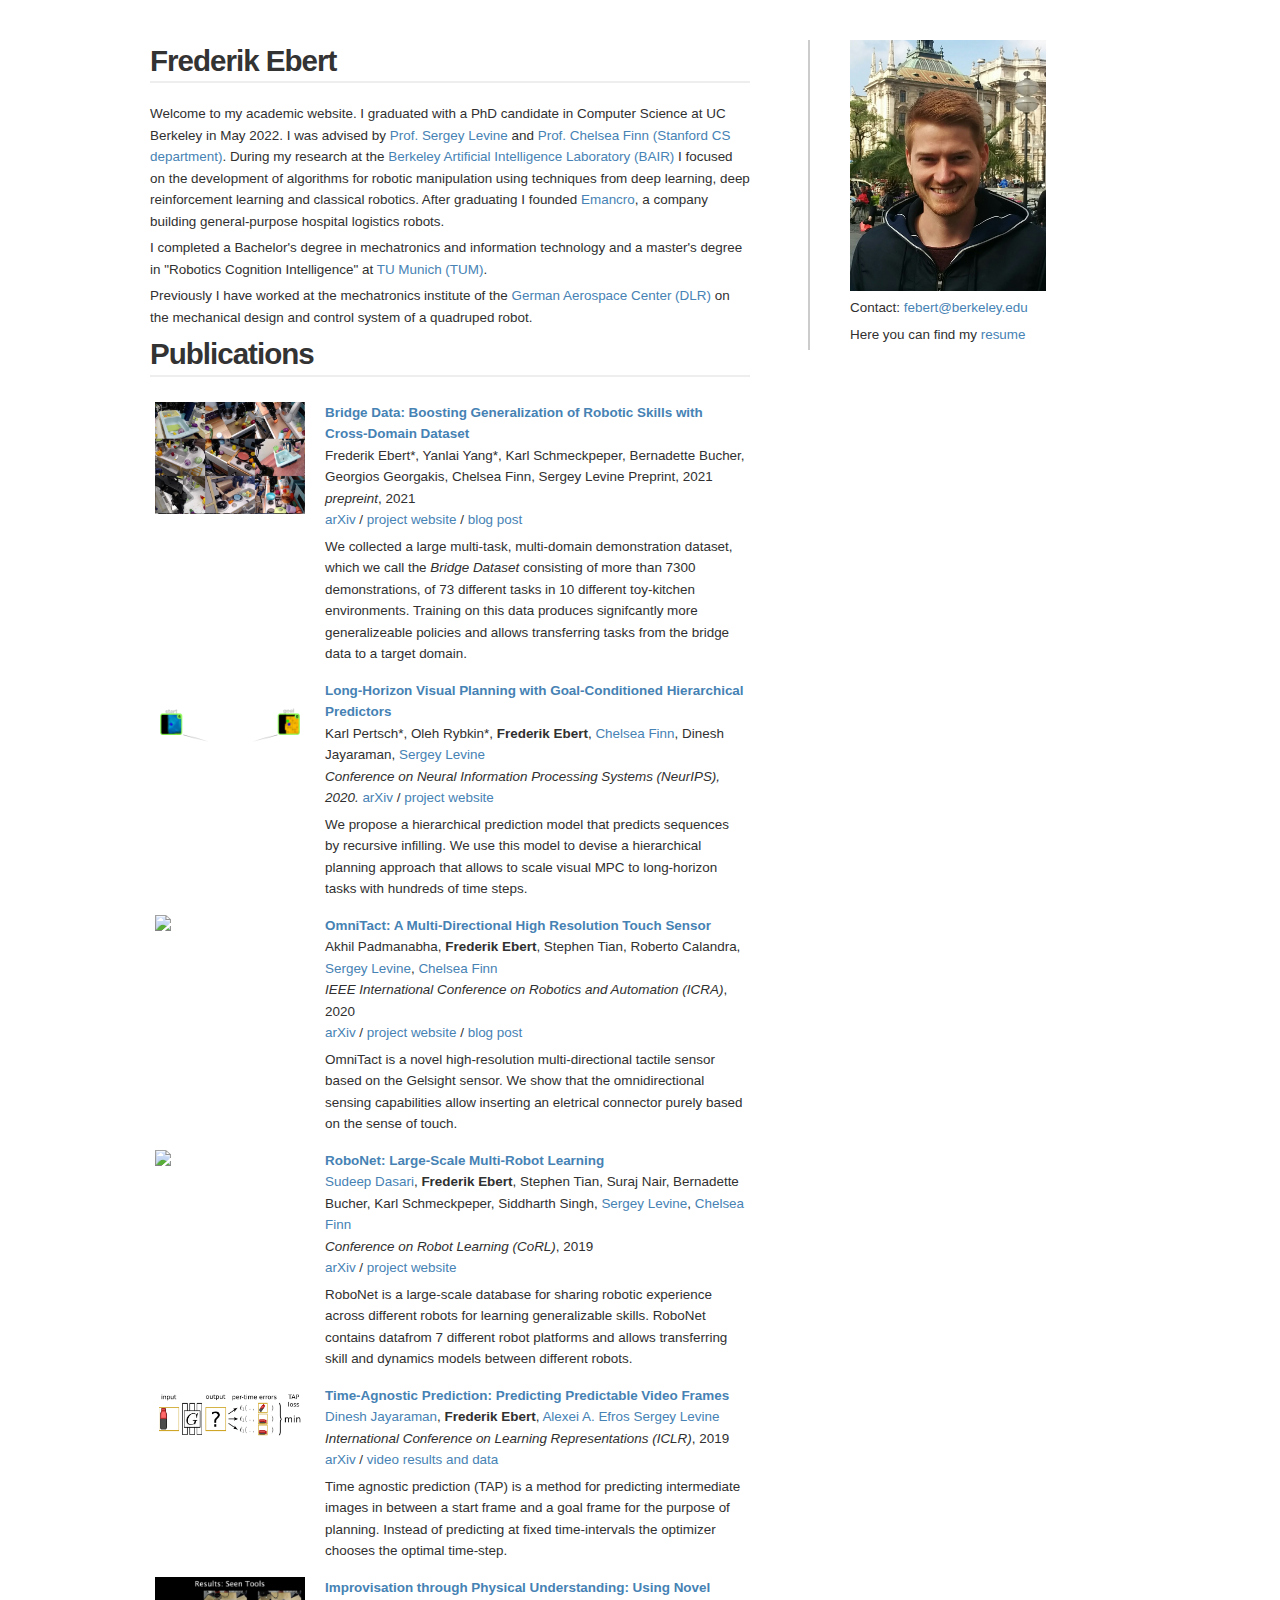
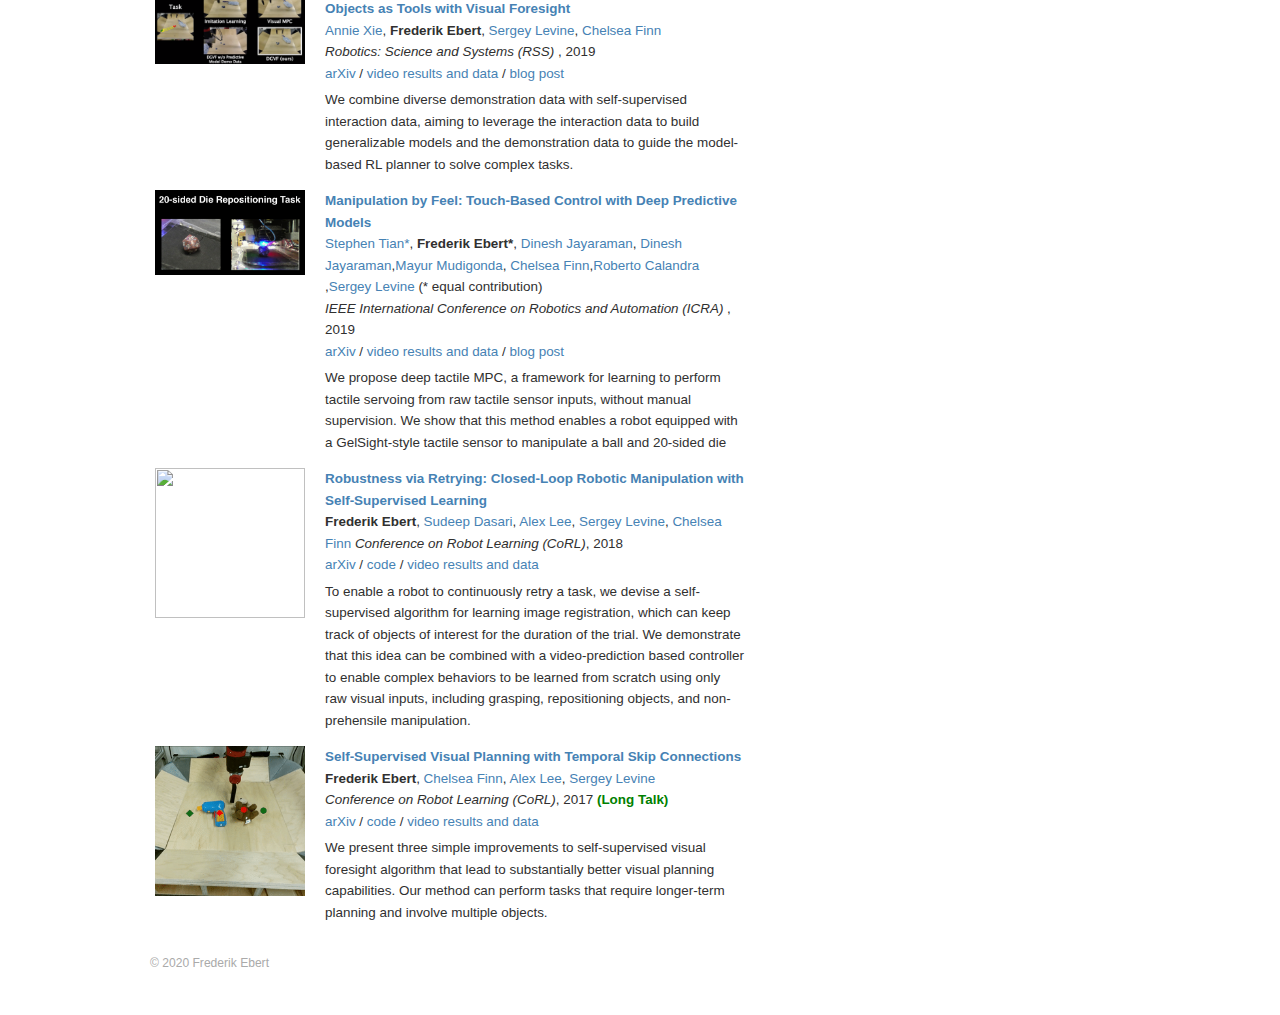
==== commit 7f2e4604: "Update index.html" ====
--- a/index.html
+++ b/index.html
@@ -58,7 +58,7 @@
 		
         <p>
             Welcome to my academic website. I graduated with a PhD candidate in Computer Science at UC Berkeley in May 2022. I was advised by <a href="https://people.eecs.berkeley.edu/~svlevine/">Prof. Sergey Levine</a> and <a href="http://ai.stanford.edu/~cbfinn/">Prof. Chelsea Finn (Stanford CS department)</a>.
-            During my research at the <a href="http://bair.berkeley.edu/"> Berkeley Artificial Intelligence Laboratory (BAIR) </a> I focused on the development of algorithms for robotic manipulation using techniques from deep learning, deep reinforcement learning and classical robotics. After graduating I founded <a href="https://emancro.ai">Emancro</a> a company building general-purpose hospital logistics robots. 
+            During my research at the <a href="http://bair.berkeley.edu/"> Berkeley Artificial Intelligence Laboratory (BAIR) </a> I focused on the development of algorithms for robotic manipulation using techniques from deep learning, deep reinforcement learning and classical robotics. After graduating I founded <a href="https://emancro.ai">Emancro</a>, a company building general-purpose hospital logistics robots. 
         </p>
             I completed a Bachelor's degree in mechatronics and information technology and a master's degree in "Robotics Cognition Intelligence" at <a href="https://www.tum.de/"> TU Munich (TUM)</a>.
         <p>
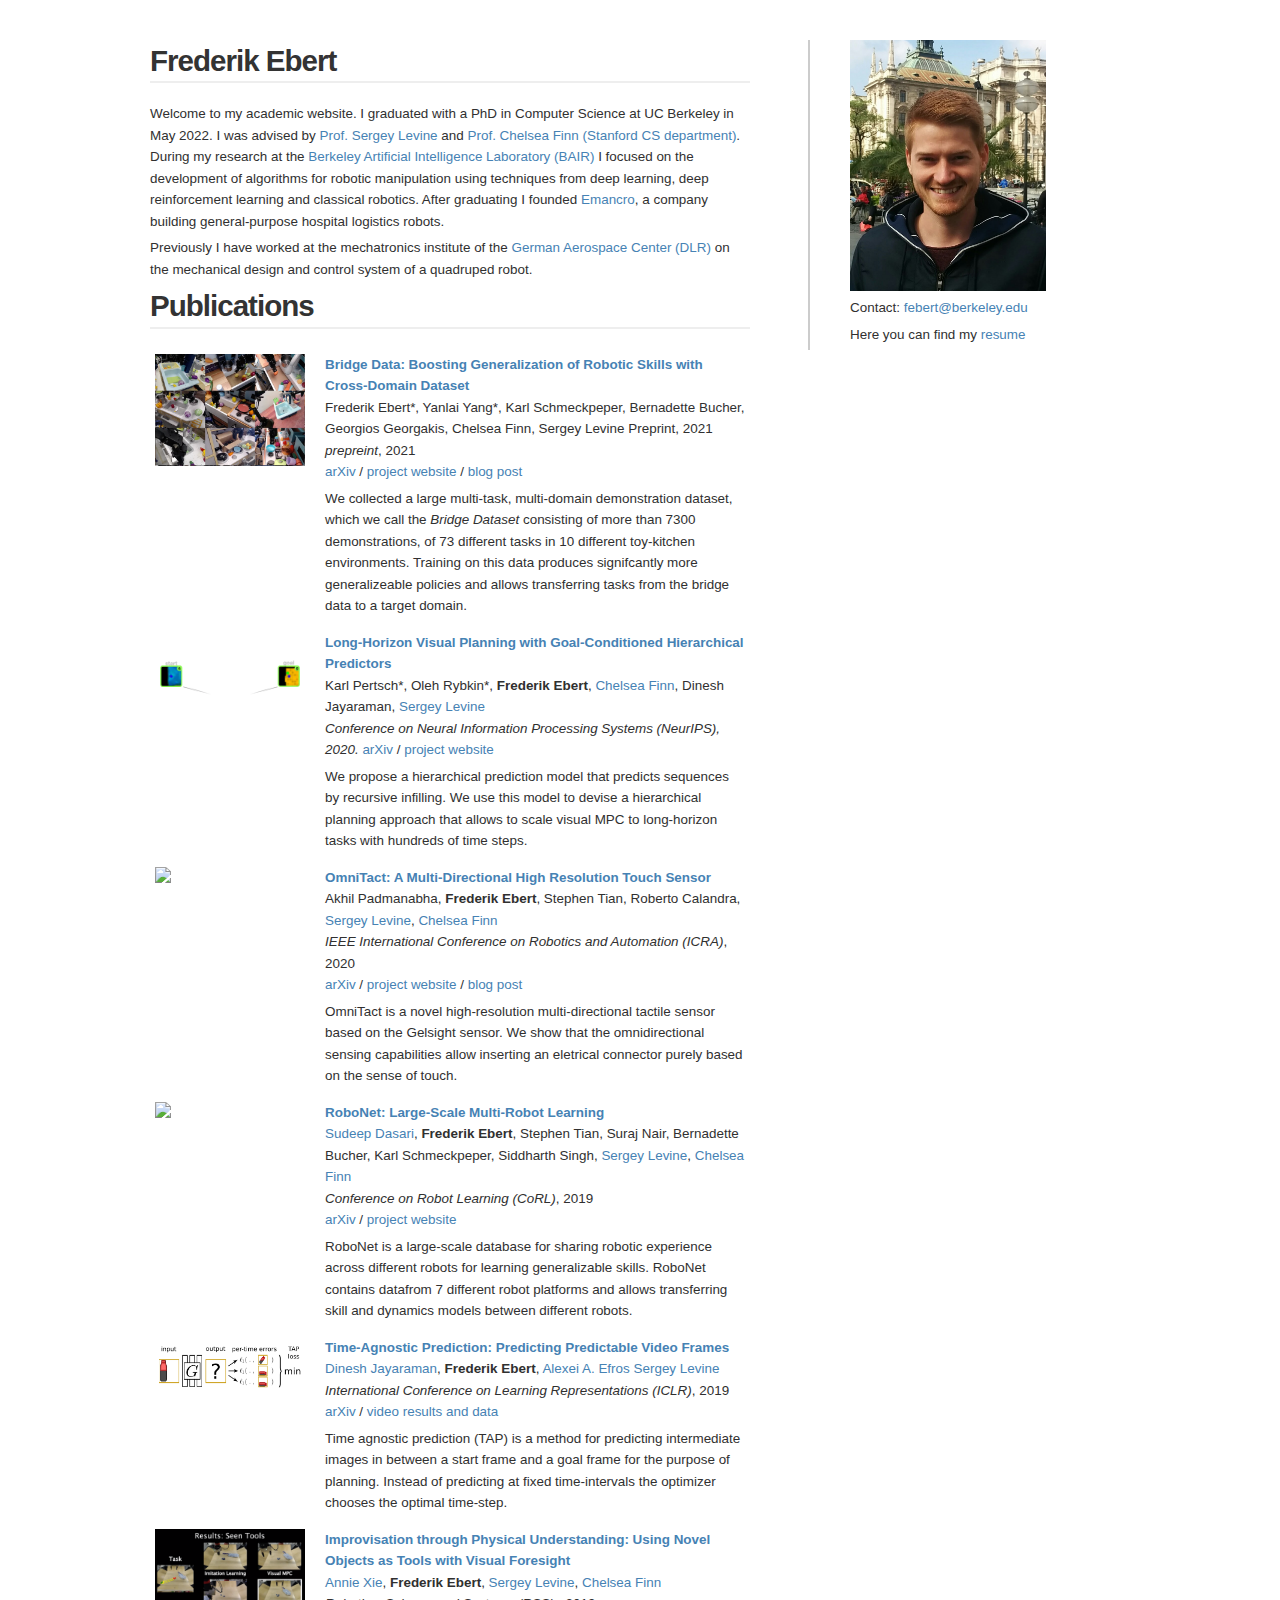
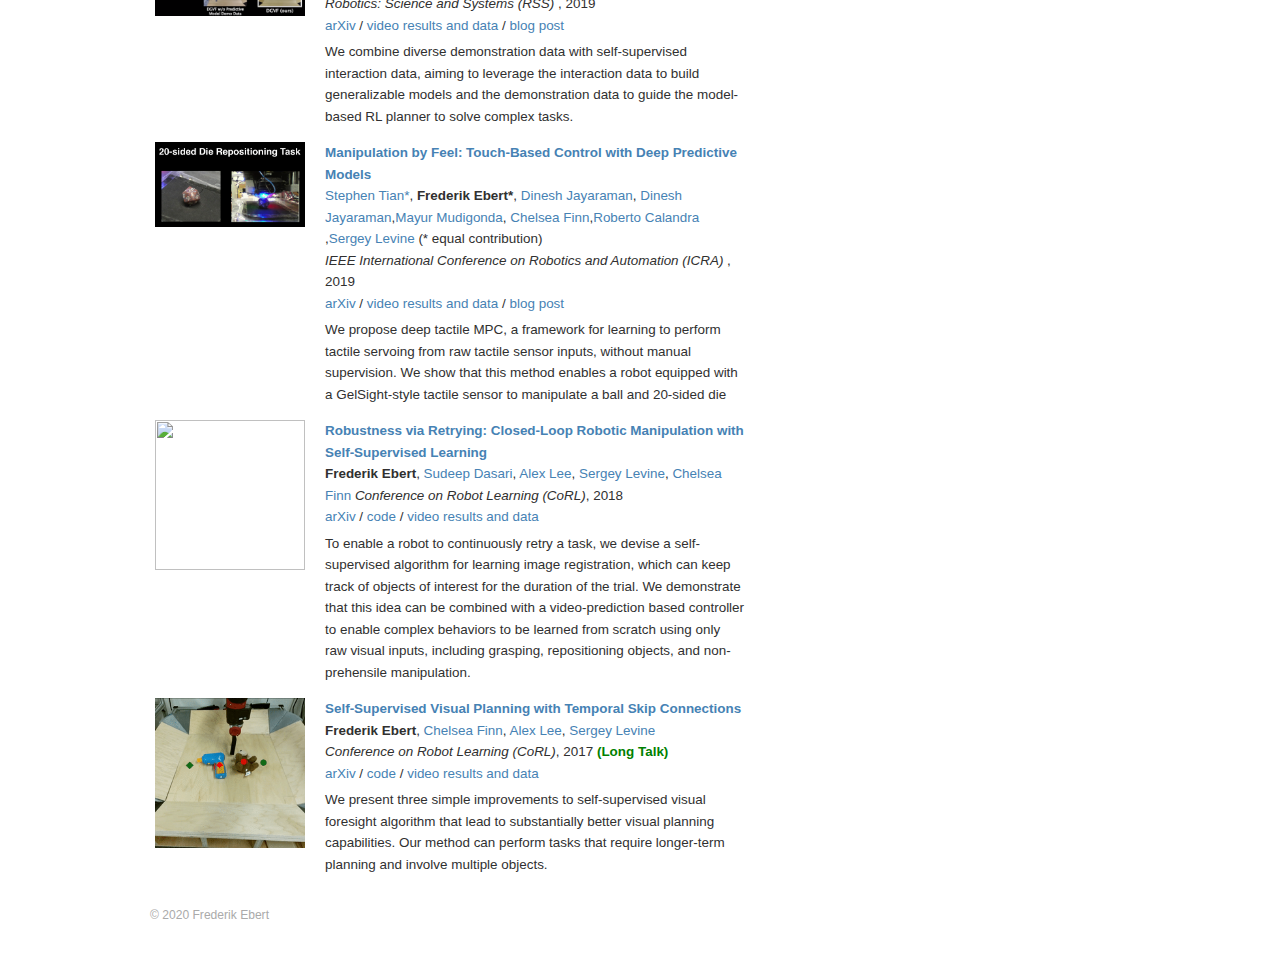
==== commit 5a6e8f17: "Update index.html" ====
--- a/index.html
+++ b/index.html
@@ -57,12 +57,8 @@
 		<h2>Frederik Ebert</h2>
 		
         <p>
-            Welcome to my academic website. I graduated with a PhD candidate in Computer Science at UC Berkeley in May 2022. I was advised by <a href="https://people.eecs.berkeley.edu/~svlevine/">Prof. Sergey Levine</a> and <a href="http://ai.stanford.edu/~cbfinn/">Prof. Chelsea Finn (Stanford CS department)</a>.
+            Welcome to my academic website. I graduated with a PhD in Computer Science at UC Berkeley in May 2022. I was advised by <a href="https://people.eecs.berkeley.edu/~svlevine/">Prof. Sergey Levine</a> and <a href="http://ai.stanford.edu/~cbfinn/">Prof. Chelsea Finn (Stanford CS department)</a>.
             During my research at the <a href="http://bair.berkeley.edu/"> Berkeley Artificial Intelligence Laboratory (BAIR) </a> I focused on the development of algorithms for robotic manipulation using techniques from deep learning, deep reinforcement learning and classical robotics. After graduating I founded <a href="https://emancro.ai">Emancro</a>, a company building general-purpose hospital logistics robots. 
-        </p>
-            I completed a Bachelor's degree in mechatronics and information technology and a master's degree in "Robotics Cognition Intelligence" at <a href="https://www.tum.de/"> TU Munich (TUM)</a>.
-        <p>
-
         </p>
         
         <p>
